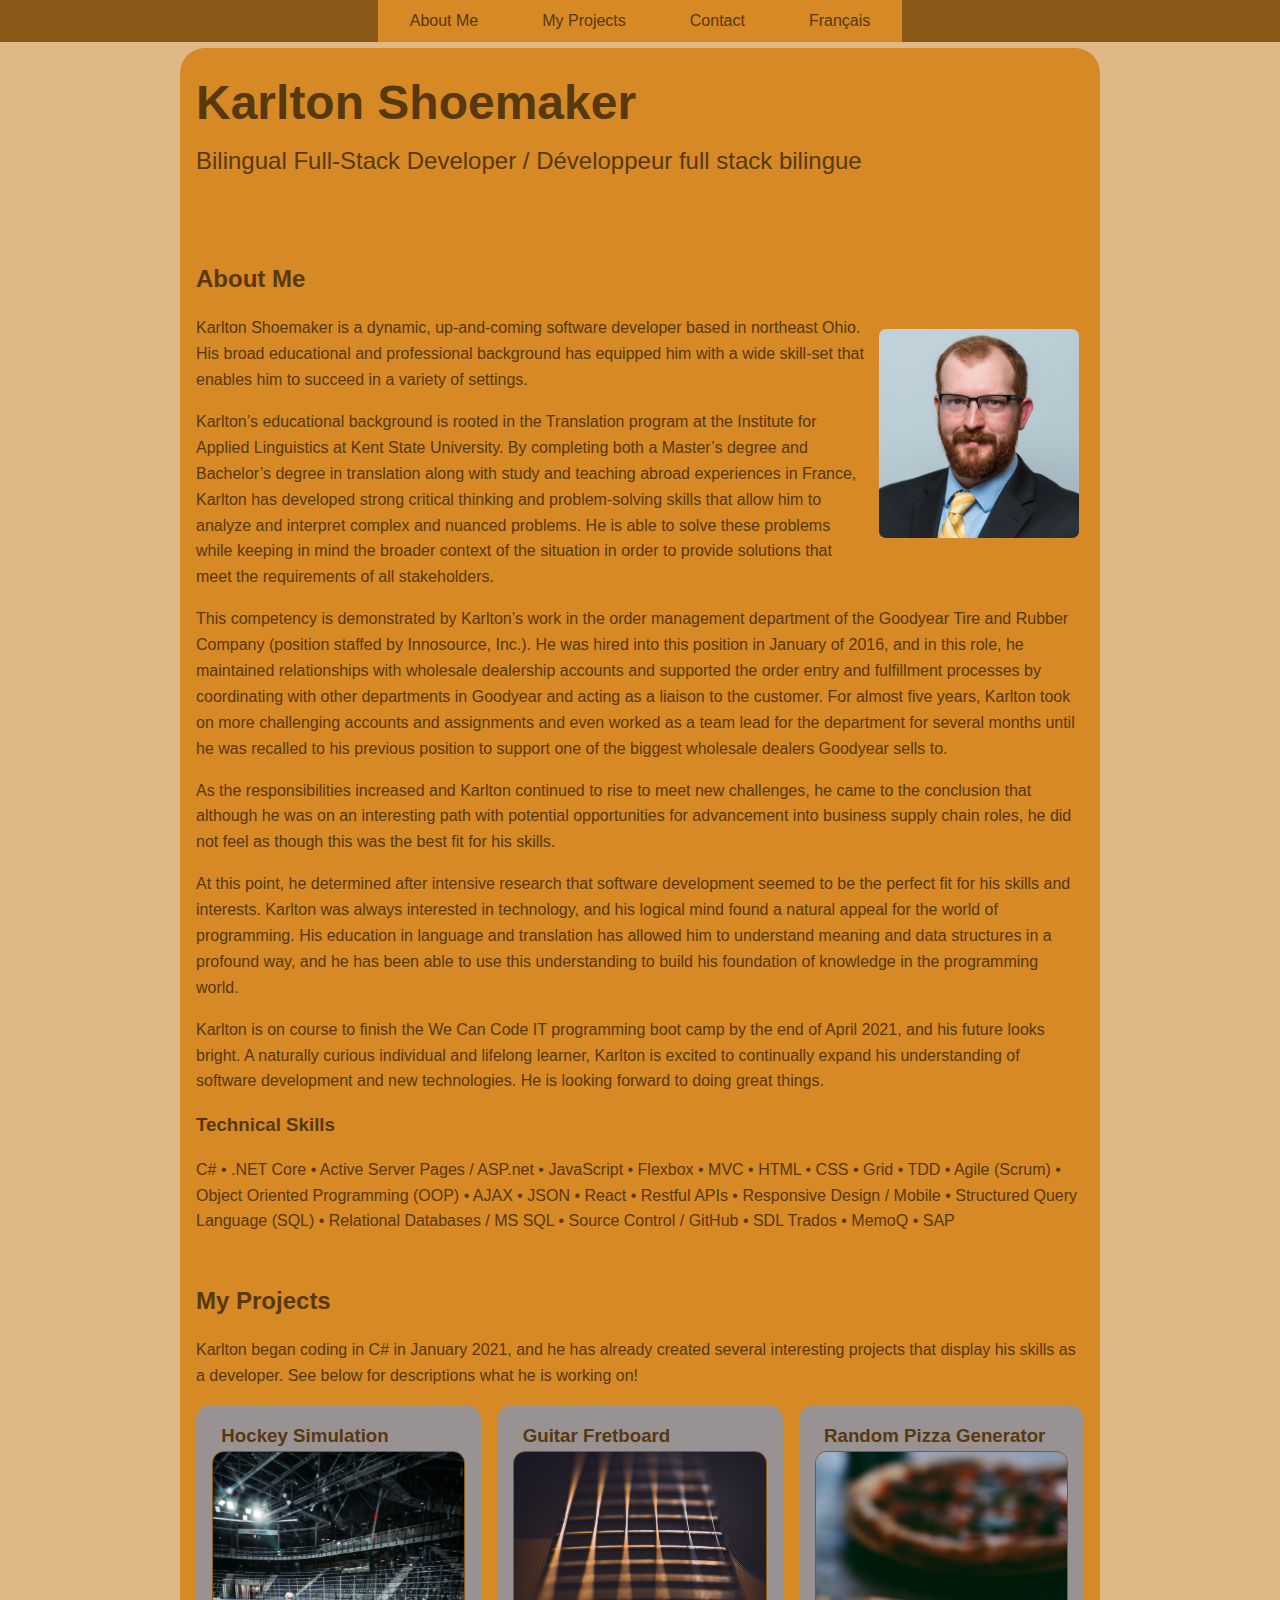
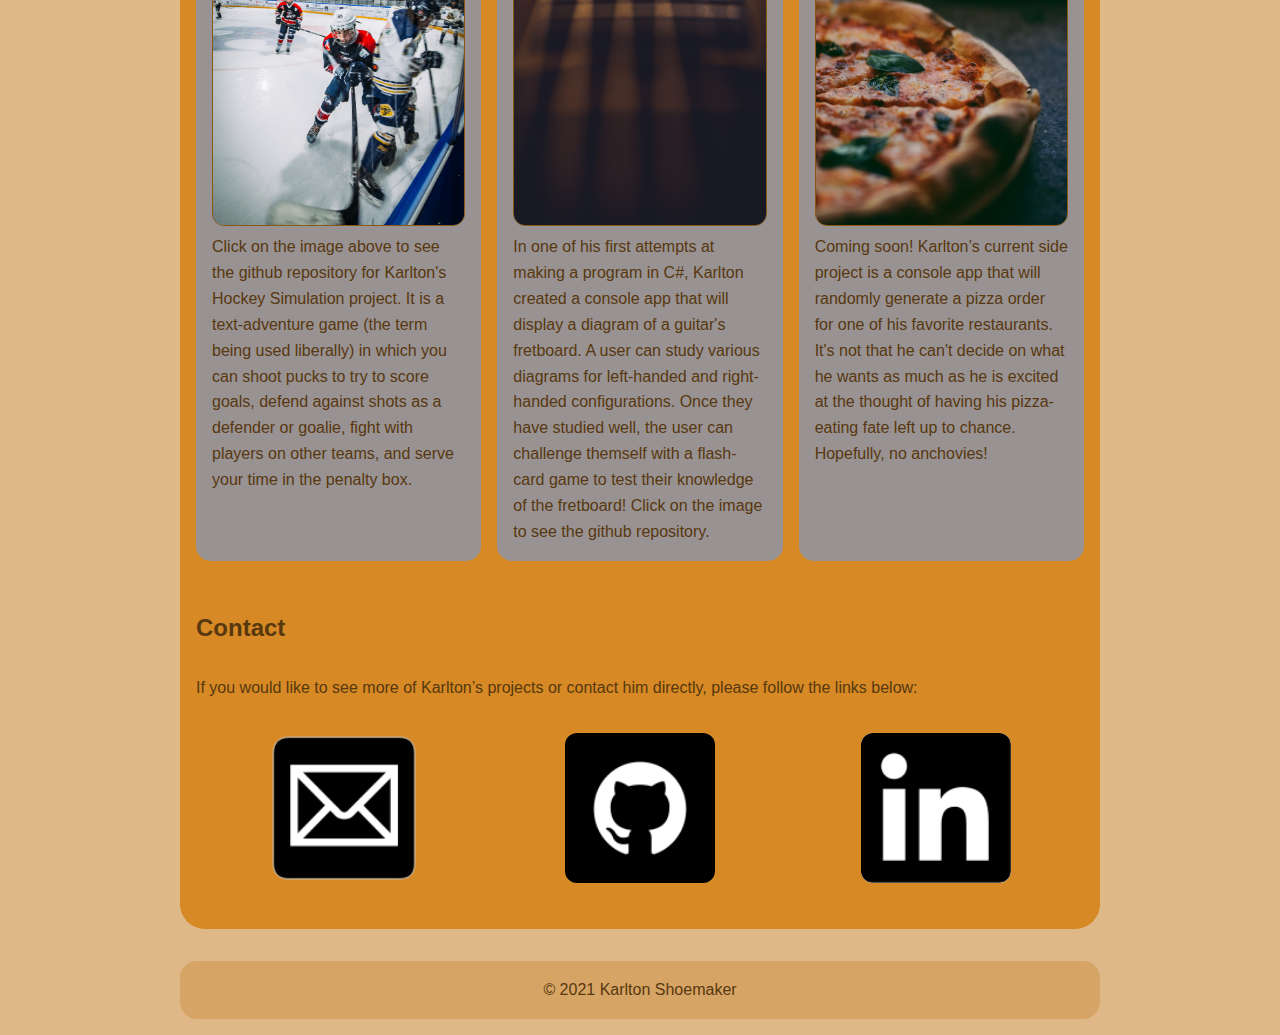
==== index.html @ 98e0a13b "Added links to new pizza generator github repo." ====
<!DOCTYPE html>
<html lang="en">
<head>
    <meta charset="UTF-8">
    <meta http-equiv="X-UA-Compatible" content="IE=edge">
    <meta name="viewport" content="width=device-width, initial-scale=1.0">
    <title>Karlton Shoemaker - Full-Stack Developer</title>
    <link rel="stylesheet" type="text/css" href="./style.css">
</head>
<body>
    <header>
        <h1>Karlton Shoemaker</h1>
        <span>Bilingual Full-Stack Developer / Développeur full stack bilingue</span>
    </header>
    <main>
        <section id="aboutMe">
            <h2>About Me</h2>
            <img id="Headshot" src="images/Headshot No Teeth Cropped.jpg">
            <p>Karlton Shoemaker is a dynamic, up-and-coming software developer based in northeast Ohio. His broad educational and professional background has equipped him with a wide skill-set that enables him to succeed in a variety of settings.</p>
            <p>Karlton’s educational background is rooted in the Translation program at the Institute for Applied Linguistics at Kent State University. By completing both a Master’s degree and Bachelor’s degree in translation along with study and teaching abroad experiences in France, Karlton has developed strong critical thinking and problem-solving skills that allow him to analyze and interpret complex and nuanced problems. He is able to solve these problems while keeping in mind the broader context of the situation in order to provide solutions that meet the requirements of all stakeholders.</p>
            <p>This competency is demonstrated by Karlton’s work in the order management department of the Goodyear Tire and Rubber Company (position staffed by Innosource, Inc.). He was hired into this position in January of 2016, and in this role, he maintained relationships with wholesale dealership accounts and supported the order entry and fulfillment processes by coordinating with other departments in Goodyear and acting as a liaison to the customer. For almost five years, Karlton took on more challenging accounts and assignments and even worked as a team lead for the department for several months until he was recalled to his previous position to support one of the biggest wholesale dealers Goodyear sells to.</p>
	<p>As the responsibilities increased and Karlton continued to rise to meet new challenges, he came to the conclusion that although he was on an interesting path with potential opportunities for advancement into business supply chain roles, he did not feel as though this was the best fit for his skills.</p>
	<p>At this point, he determined after intensive research that software development seemed to be the perfect fit for his skills and interests. Karlton was always interested in technology, and his logical mind found a natural appeal for the world of programming. His education in language and translation has allowed him to understand meaning and data structures in a profound way, and he has been able to use this understanding to build his foundation of knowledge in the programming world.</p>
	<p>Karlton is on course to finish the We Can Code IT programming boot camp by the end of April 2021, and his future looks bright. A naturally curious individual and lifelong learner, Karlton is excited to continually expand his understanding of software development and new technologies. He is looking forward to doing great things.</p>
	<h3>Technical Skills</h3>
	<p>C# • .NET Core • Active Server Pages / ASP.net • JavaScript • Flexbox • MVC • HTML • CSS • Grid • TDD • Agile (Scrum) • Object Oriented Programming (OOP) • AJAX • JSON • React • Restful APIs • Responsive Design / Mobile • Structured Query Language (SQL) • Relational Databases / MS SQL • Source Control / GitHub • SDL Trados • MemoQ • SAP
	</p>
        </section>  
        <section id="myProjects">
            <h2>My Projects</h2>
            <p>Karlton began coding in C# in January 2021, and he has already created several interesting projects that display his skills as a developer. See below for descriptions what he is working on!</p>
            <div id="projects">
                <article class="demos">
                    <h3 class="demos">Hockey Simulation</h3>
                    <a href="https://github.com/karlton-shoemaker/Hockey-Simualtion-Game"><img src="/images/Hockey.jpg" alt="Hockey"></a>
                    <p class="demos">Click on the image above to see the github repository for Karlton's Hockey Simulation project. It is a text-adventure game (the term being used liberally) in which you can shoot pucks to try to score goals, defend against shots as a defender or goalie, fight with players on other teams, and serve your time in the penalty box.</p>
                </article>
                <article class="demos">
                    <h3 class="demos">Guitar Fretboard</h3>
                    <a href="https://github.com/karlton-shoemaker/Guitar-Fretboard"><img src="/images/Fretboard.jpg" alt="Guitar Fretboard"></a>
                    <p class="demos">In one of his first attempts at making a program in C#, Karlton created a console app that will display a diagram of a guitar's fretboard. A user can study various diagrams for left-handed and right-handed configurations. Once they have studied well, the user can challenge themself with a flash-card game to test their knowledge of the fretboard! Click on the image to see the github repository.</p>
                </article>
                <article class="demos">
                    <h3 class="demos">Random Pizza Generator</h3>
                    <a href="https://github.com/karlton-shoemaker/Random-Pizza-Generator"><img src="/images/Pizza.jpg" alt="Pizza"></a>
                    <p class="demos">Coming soon! Karlton’s current side project is a console app that will randomly generate a pizza order for one of his favorite restaurants. It's not that he can't decide on what he wants as much as he is excited at the thought of having his pizza-eating fate left up to chance. Hopefully, no anchovies!</p>
                </article>
            </div>
        </section>
        <section id="contact">
            <h2>Contact</h2>
            <p>If you would like to see more of Karlton’s projects or contact him directly, please follow the links below:</p>
            <a href="mailto: karltonshoemaker@gmail.com"><img src="/images/Email.png"></a>
            <a href="https://github.com/karlton-shoemaker"><img src="/images/GitHub.png"></a>
            <a href="https://www.linkedin.com/in/karltonshoemaker/"><img id="LinkedIn" src="/images/LinkedIn.png"></a>
        </section>
    </main> 
    <nav>
        <a href="#aboutMe">About Me</a>
        <a href="#myProjects">My Projects</a>
        <a href="#contact">Contact</a>
        <a href="/francais.html">Français</a>
    </nav>
    <footer>
        &copy; 2021 Karlton Shoemaker
    </footer>
</body>
</html>
---- style.css ----
* {
    font-family: sans-serif;
    line-height: 1.618em;
    box-sizing: border-box;
    margin: 0;
    padding: 0;
    color: #57380F;
}

body{
    background-color: burlywood;
}

html{
    font-size: 16px;
    margin-top: 3em;
}

header, main, footer{
    max-width: 920px;
    margin: 0 auto;
    padding: 1em;
    background: #D68924;
}

main{
    border-bottom-left-radius: 25px;
    border-bottom-right-radius: 25px;
}

h1, h2, h3{
    color: #57380F;
}

header{
    padding: 1em 1em;
    border-top-left-radius: 25px;
    border-top-right-radius: 25px;
}

#aboutMe img{
    width: 200px;
    margin: 30px 5px 10px 15px;
}
#Headshot{
    float: right;
    border-radius: 7px;
}

header h1{
    font-size: 3em;
}

header span{
    font-size: 1.5em;
    color: #57380F;
}

nav{
    position: fixed;
    top: 0;
    left: 0;
    width: 100%;
    background-color: #8A5918;
    display: flex;
    flex-flow: row;
    justify-content: center;
}

nav a{
    color: #57380F;
    text-decoration: none;
    padding: .5em 2em;
    background: #D68924;
}

nav a:hover{
    background: #8A5918;
}

section{
    margin: 1em 0;
    padding-top: 2em;
    min-height: 20em;
}


section > p{
    margin: 1em 0;
}

section ul{
    padding-left: 1.5em;
}

footer{
    margin-top: 2em;
    margin-bottom: 1em;
    background: #D6A565;
    color: #57380F;
    padding: 1em 0;
    text-align: center;
    border-radius: 17px;
}

#projects{
    display: grid;
    grid-template-columns: repeat(3, 1fr);
    grid-column-gap: 1em;
}

#projects h3{
    padding-left: 0.5em;
}

#projects article{
    padding: 1em;
}

.demos{
    background: rgb(153, 146, 146);
    border-radius: 15px;
}

#projects article img{
    width: 100%;
    max-height: 375px;
    border: 1px solid #8A5918;
    object-fit: cover;
}

#contact{
    display: grid;
    grid-template-columns: 1fr 1fr 1fr;
}

#contact > h2{
    grid-column: 1/4;
}

#contact > p{
    grid-column: 1/4;
}

#contact > a, img{
    margin: auto;
    width: 150px;
    border-radius: 12px;
}

#LinkedIn{
    background: white;
    border-radius: 12px;
}
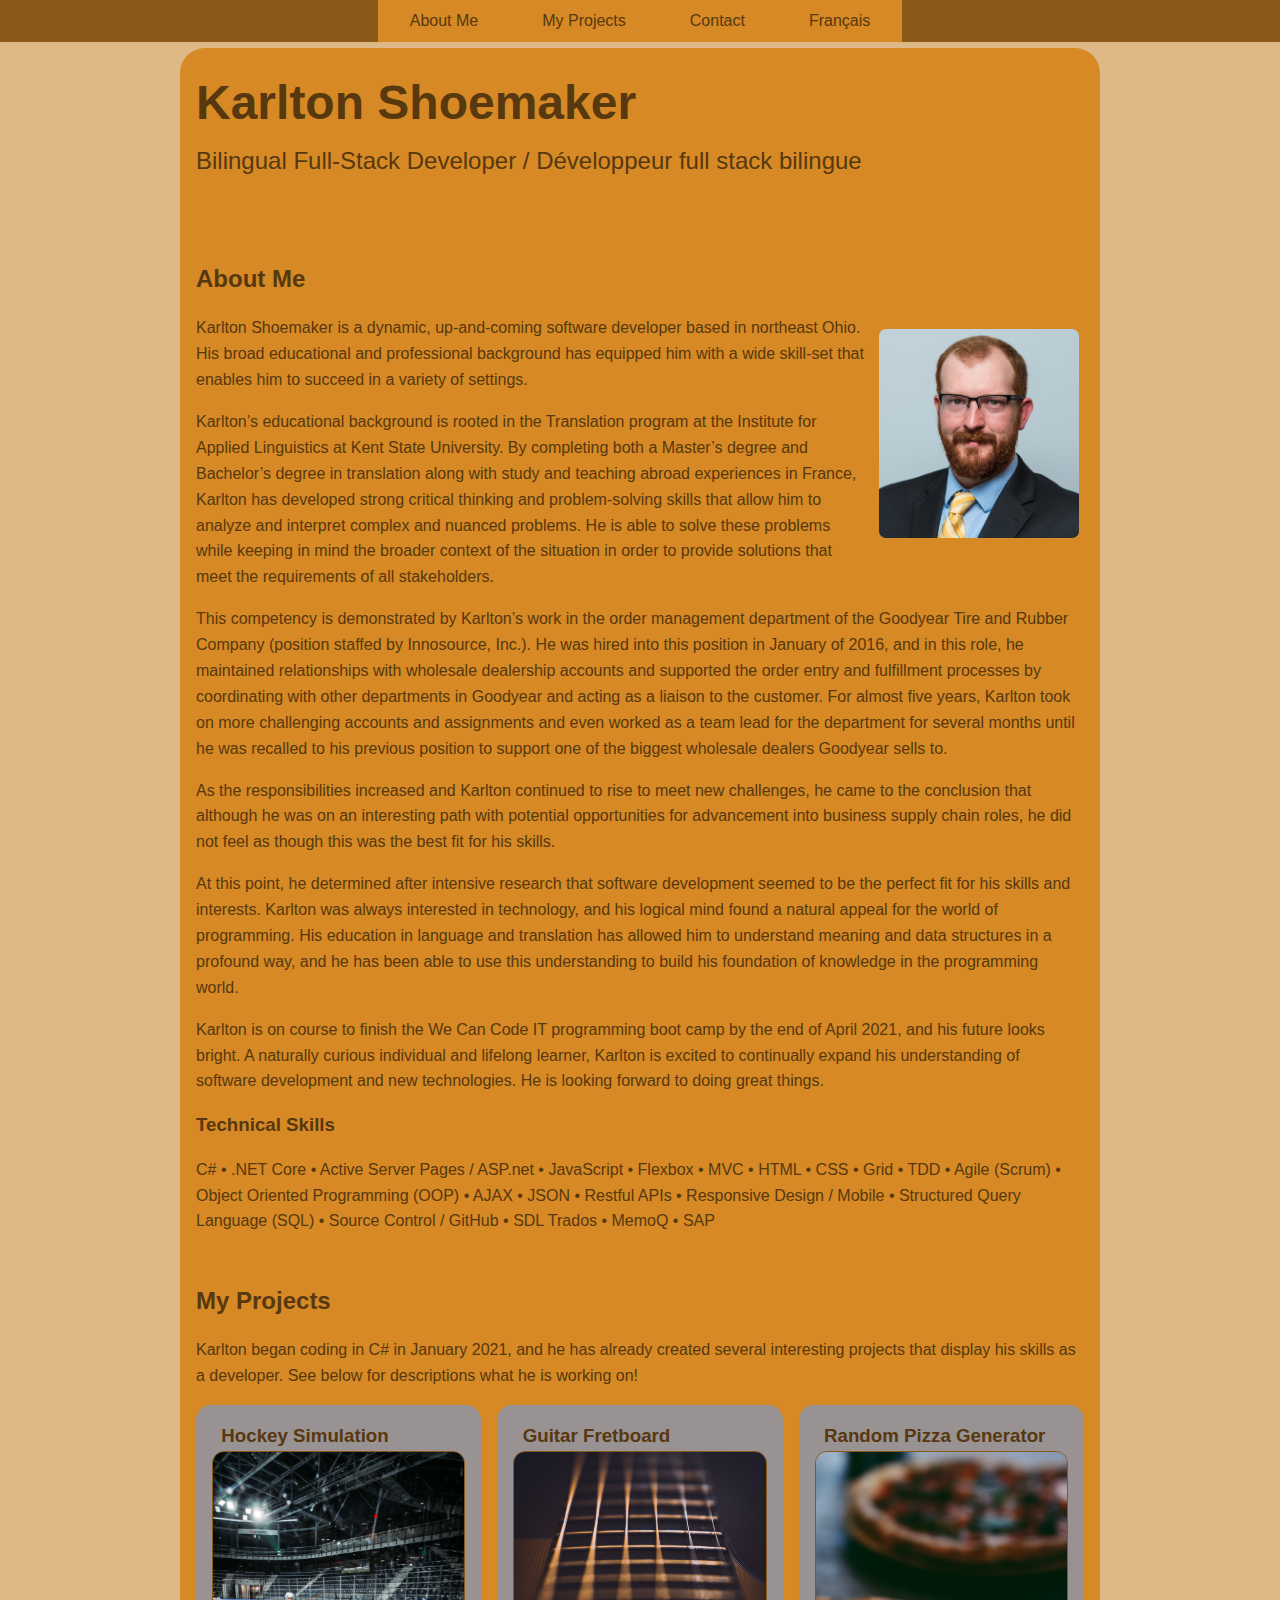
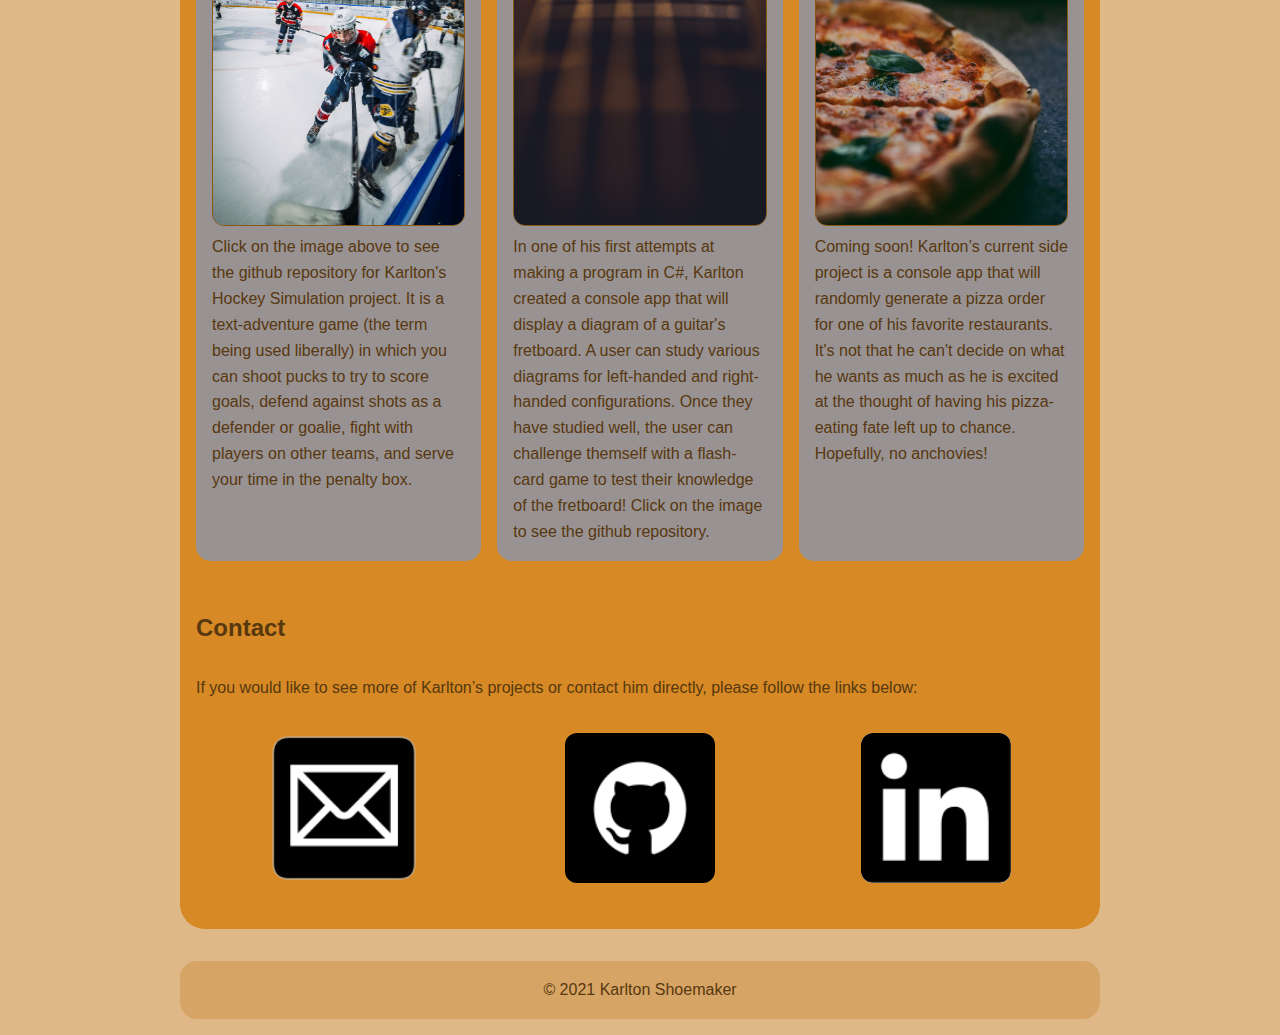
==== commit 5512febd: "Updated tech stack." ====
--- a/index.html
+++ b/index.html
@@ -23,7 +23,7 @@
 	<p>At this point, he determined after intensive research that software development seemed to be the perfect fit for his skills and interests. Karlton was always interested in technology, and his logical mind found a natural appeal for the world of programming. His education in language and translation has allowed him to understand meaning and data structures in a profound way, and he has been able to use this understanding to build his foundation of knowledge in the programming world.</p>
 	<p>Karlton is on course to finish the We Can Code IT programming boot camp by the end of April 2021, and his future looks bright. A naturally curious individual and lifelong learner, Karlton is excited to continually expand his understanding of software development and new technologies. He is looking forward to doing great things.</p>
 	<h3>Technical Skills</h3>
-	<p>C# • .NET Core • Active Server Pages / ASP.net • JavaScript • Flexbox • MVC • HTML • CSS • Grid • TDD • Agile (Scrum) • Object Oriented Programming (OOP) • AJAX • JSON • React • Restful APIs • Responsive Design / Mobile • Structured Query Language (SQL) • Relational Databases / MS SQL • Source Control / GitHub • SDL Trados • MemoQ • SAP
+	<p>C# • .NET Core • Active Server Pages / ASP.net • JavaScript • Flexbox • MVC • HTML • CSS • Grid • TDD • Agile (Scrum) • Object Oriented Programming (OOP) • AJAX • JSON • Restful APIs • Responsive Design / Mobile • Structured Query Language (SQL) • Source Control / GitHub • SDL Trados • MemoQ • SAP
 	</p>
         </section>  
         <section id="myProjects">
@@ -32,7 +32,7 @@
             <div id="projects">
                 <article class="demos">
                     <h3 class="demos">Hockey Simulation</h3>
-                    <a href="https://github.com/karlton-shoemaker/Hockey-Simualtion-Game"><img src="/images/Hockey.jpg" alt="Hockey"></a>
+                    <a href="https://github.com/karlton-shoemaker/Hockey-Simulation-Game"><img src="/images/Hockey.jpg" alt="Hockey"></a>
                     <p class="demos">Click on the image above to see the github repository for Karlton's Hockey Simulation project. It is a text-adventure game (the term being used liberally) in which you can shoot pucks to try to score goals, defend against shots as a defender or goalie, fight with players on other teams, and serve your time in the penalty box.</p>
                 </article>
                 <article class="demos">
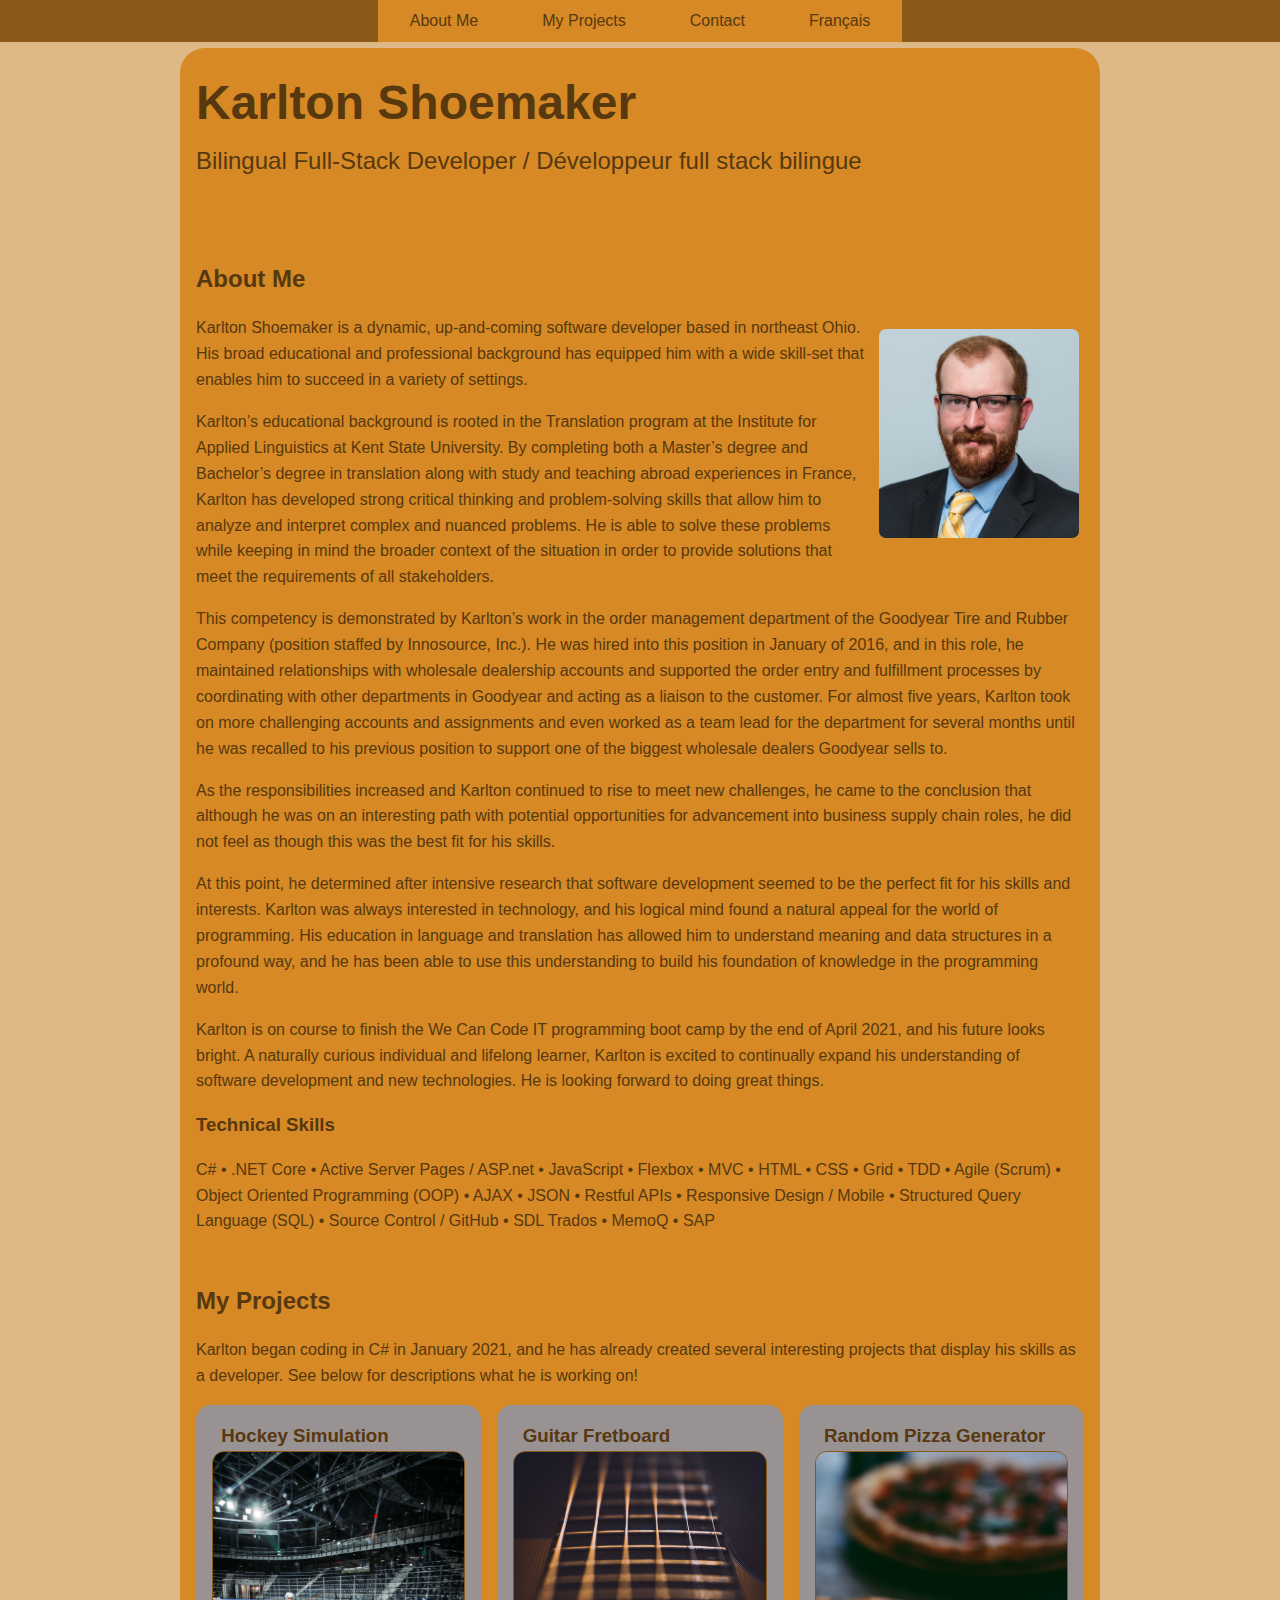
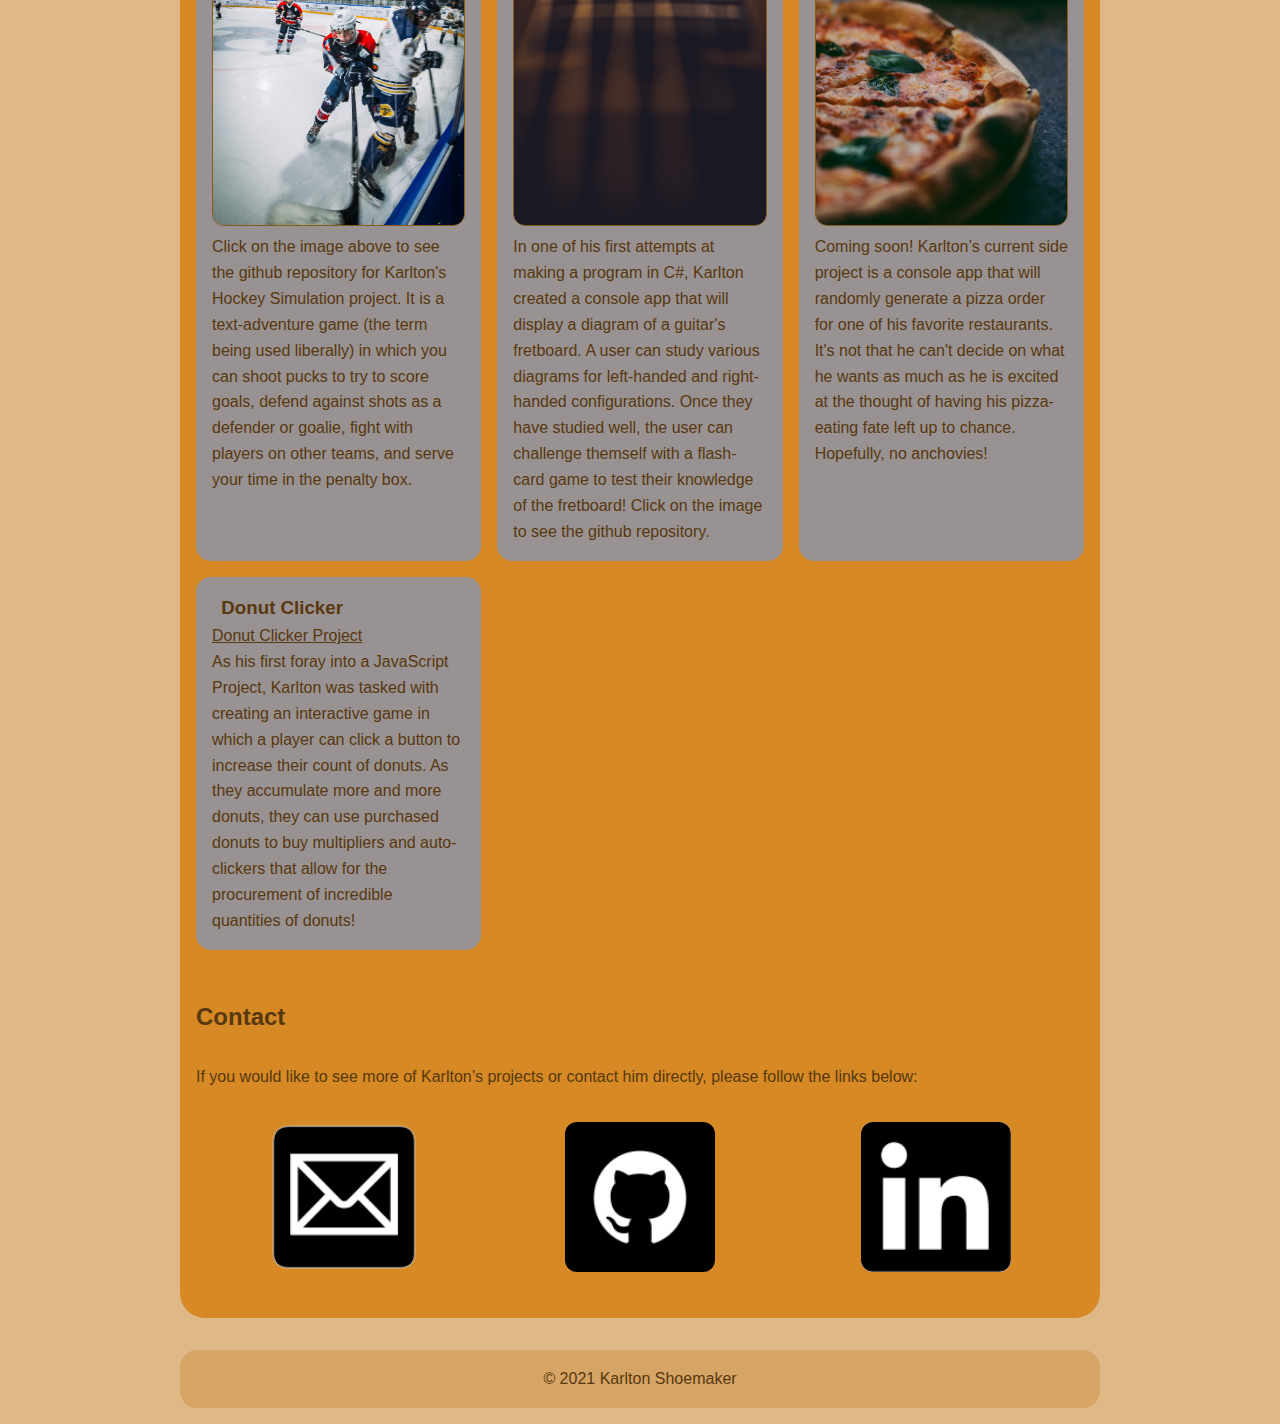
==== commit dfcb016d: "Added code for donut clicker project and link to it html so that it can be viewed online." ====
--- a/index.html
+++ b/index.html
@@ -32,34 +32,39 @@
             <div id="projects">
                 <article class="demos">
                     <h3 class="demos">Hockey Simulation</h3>
-                    <a href="https://github.com/karlton-shoemaker/Hockey-Simulation-Game"><img src="/images/Hockey.jpg" alt="Hockey"></a>
+                    <a href="https://github.com/karlton-shoemaker/Hockey-Simulation-Game"><img src="./images/Hockey.jpg" alt="Hockey"></a>
                     <p class="demos">Click on the image above to see the github repository for Karlton's Hockey Simulation project. It is a text-adventure game (the term being used liberally) in which you can shoot pucks to try to score goals, defend against shots as a defender or goalie, fight with players on other teams, and serve your time in the penalty box.</p>
                 </article>
                 <article class="demos">
                     <h3 class="demos">Guitar Fretboard</h3>
-                    <a href="https://github.com/karlton-shoemaker/Guitar-Fretboard"><img src="/images/Fretboard.jpg" alt="Guitar Fretboard"></a>
+                    <a href="https://github.com/karlton-shoemaker/Guitar-Fretboard"><img src="./images/Fretboard.jpg" alt="Guitar Fretboard"></a>
                     <p class="demos">In one of his first attempts at making a program in C#, Karlton created a console app that will display a diagram of a guitar's fretboard. A user can study various diagrams for left-handed and right-handed configurations. Once they have studied well, the user can challenge themself with a flash-card game to test their knowledge of the fretboard! Click on the image to see the github repository.</p>
                 </article>
                 <article class="demos">
                     <h3 class="demos">Random Pizza Generator</h3>
-                    <a href="https://github.com/karlton-shoemaker/Random-Pizza-Generator"><img src="/images/Pizza.jpg" alt="Pizza"></a>
+                    <a href="https://github.com/karlton-shoemaker/Random-Pizza-Generator"><img src="./images/Pizza.jpg" alt="Pizza"></a>
                     <p class="demos">Coming soon! Karlton’s current side project is a console app that will randomly generate a pizza order for one of his favorite restaurants. It's not that he can't decide on what he wants as much as he is excited at the thought of having his pizza-eating fate left up to chance. Hopefully, no anchovies!</p>
+                </article>
+                <article class="demos">
+                    <h3 class="demos">Donut Clicker</h3>
+                    <a href="./DonutClicker/index.html">Donut Clicker Project</a>
+                    <p class="demos">As his first foray into a JavaScript Project, Karlton was tasked with creating an interactive game in which a player can click a button to increase their count of donuts. As they accumulate more and more donuts, they can use purchased donuts to buy multipliers and auto-clickers that allow for the procurement of incredible quantities of donuts!</p>
                 </article>
             </div>
         </section>
         <section id="contact">
             <h2>Contact</h2>
             <p>If you would like to see more of Karlton’s projects or contact him directly, please follow the links below:</p>
-            <a href="mailto: karltonshoemaker@gmail.com"><img src="/images/Email.png"></a>
-            <a href="https://github.com/karlton-shoemaker"><img src="/images/GitHub.png"></a>
-            <a href="https://www.linkedin.com/in/karltonshoemaker/"><img id="LinkedIn" src="/images/LinkedIn.png"></a>
+            <a href="mailto: karltonshoemaker@gmail.com"><img src="./images/Email.png"></a>
+            <a href="https://github.com/karlton-shoemaker"><img src="./images/GitHub.png"></a>
+            <a href="https://www.linkedin.com/in/karltonshoemaker/"><img id="LinkedIn" src="./images/LinkedIn.png"></a>
         </section>
     </main> 
     <nav>
         <a href="#aboutMe">About Me</a>
         <a href="#myProjects">My Projects</a>
         <a href="#contact">Contact</a>
-        <a href="/francais.html">Français</a>
+        <a href="./francais.html">Français</a>
     </nav>
     <footer>
         &copy; 2021 Karlton Shoemaker
--- a/style.css
+++ b/style.css
@@ -107,6 +107,7 @@
     display: grid;
     grid-template-columns: repeat(3, 1fr);
     grid-column-gap: 1em;
+    grid-row-gap: 1em;
 }
 
 #projects h3{
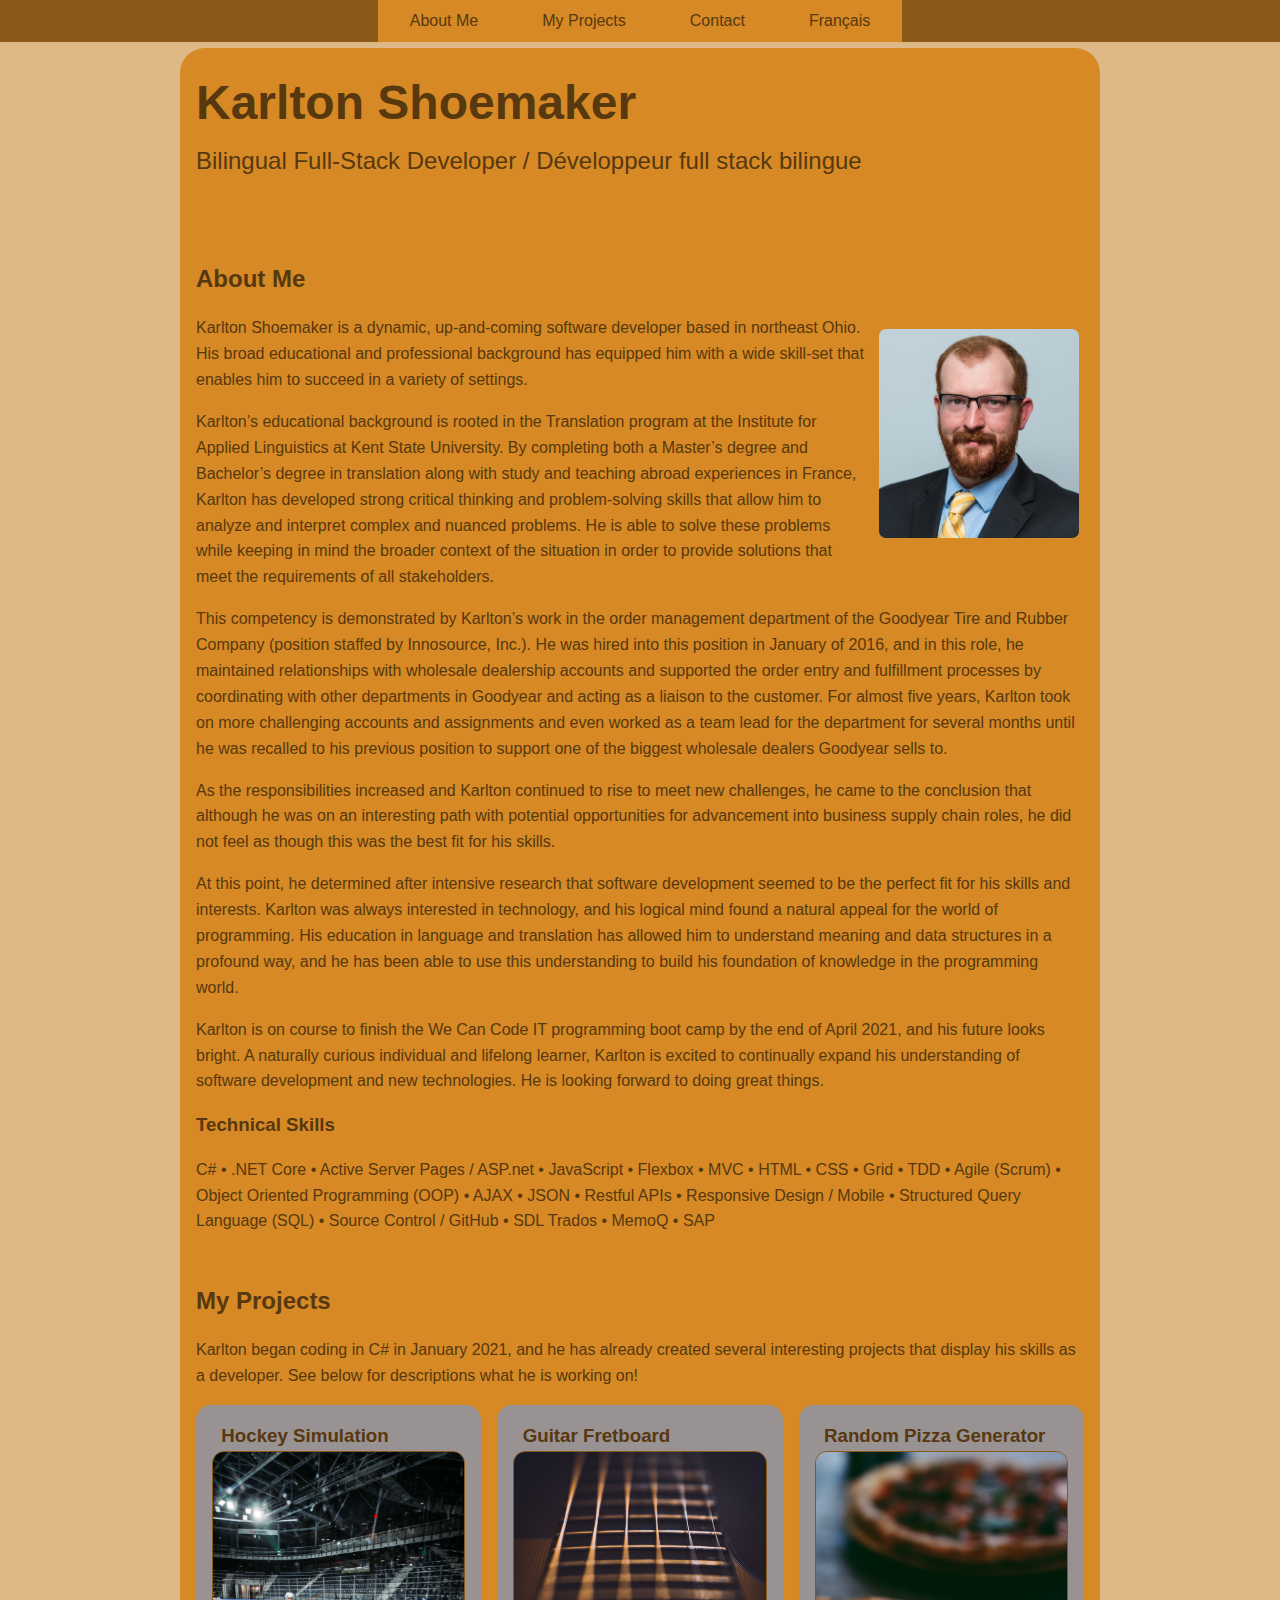
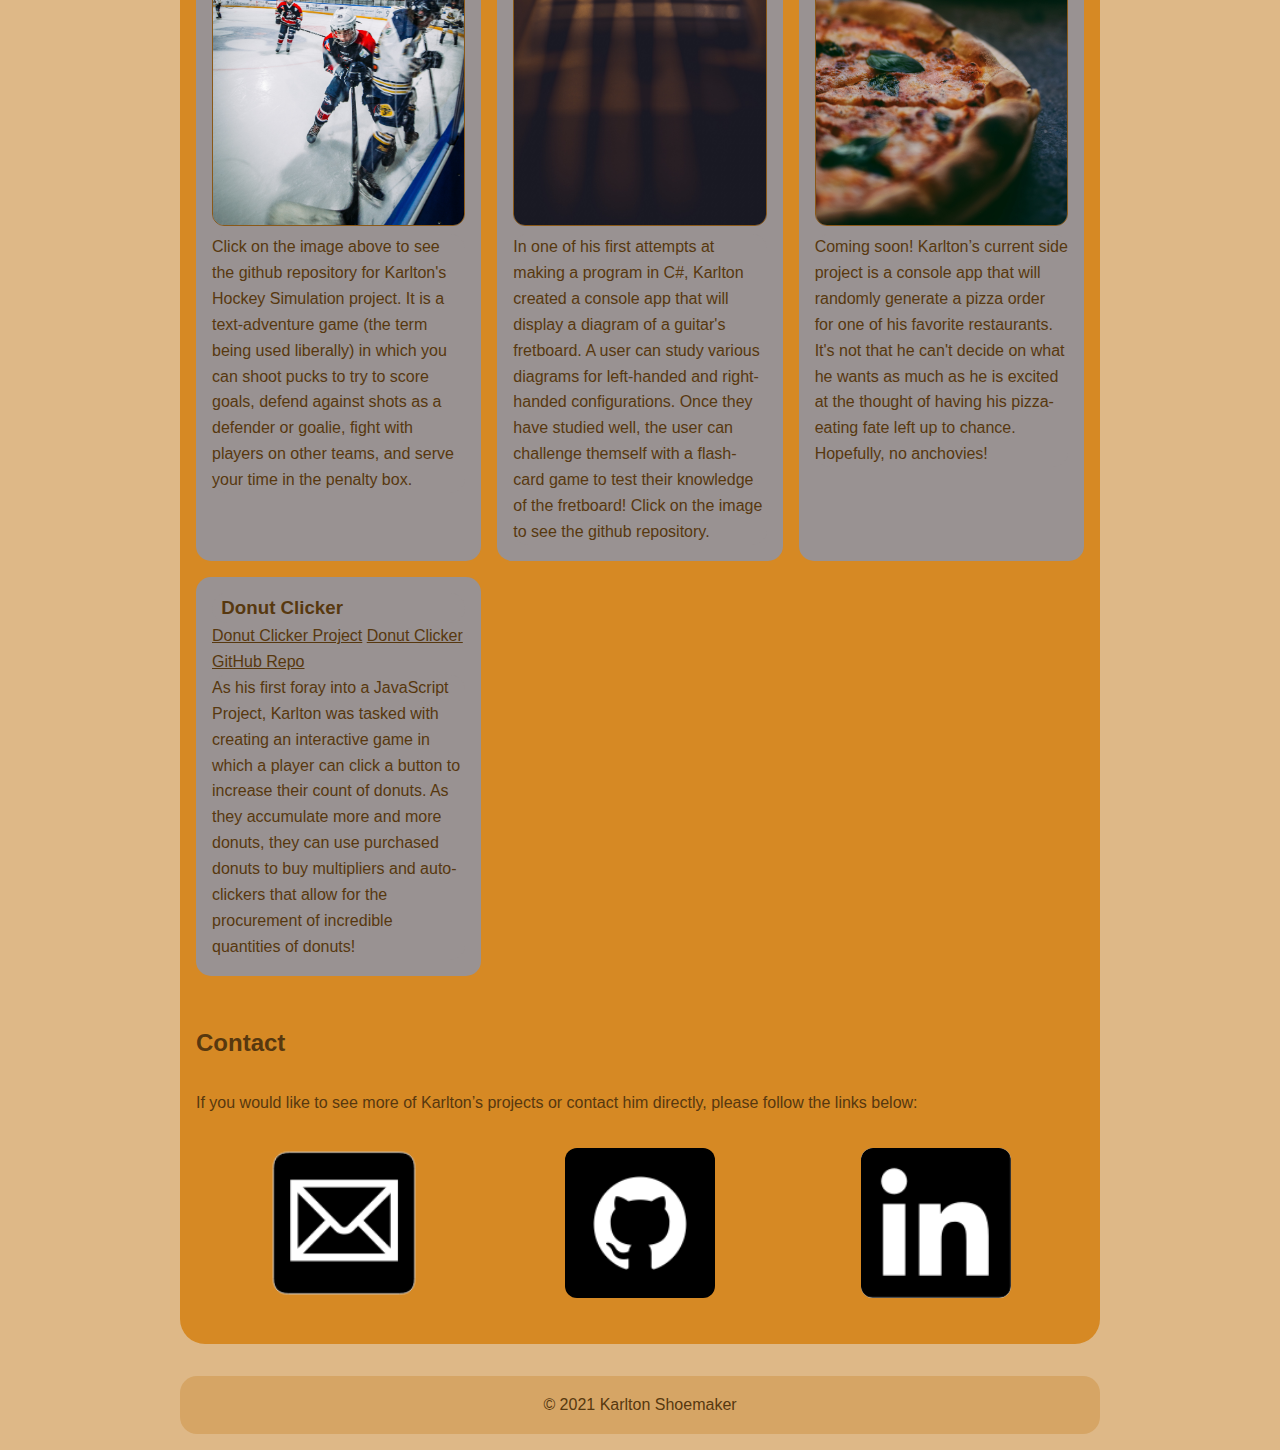
==== commit 8c5ca7f2: "Added link to Donut Clicker Github repo." ====
--- a/index.html
+++ b/index.html
@@ -48,6 +48,7 @@
                 <article class="demos">
                     <h3 class="demos">Donut Clicker</h3>
                     <a href="./DonutClicker/index.html">Donut Clicker Project</a>
+                    <a href="https://github.com/karlton-shoemaker/Donut-Clicker">Donut Clicker GitHub Repo</a>
                     <p class="demos">As his first foray into a JavaScript Project, Karlton was tasked with creating an interactive game in which a player can click a button to increase their count of donuts. As they accumulate more and more donuts, they can use purchased donuts to buy multipliers and auto-clickers that allow for the procurement of incredible quantities of donuts!</p>
                 </article>
             </div>
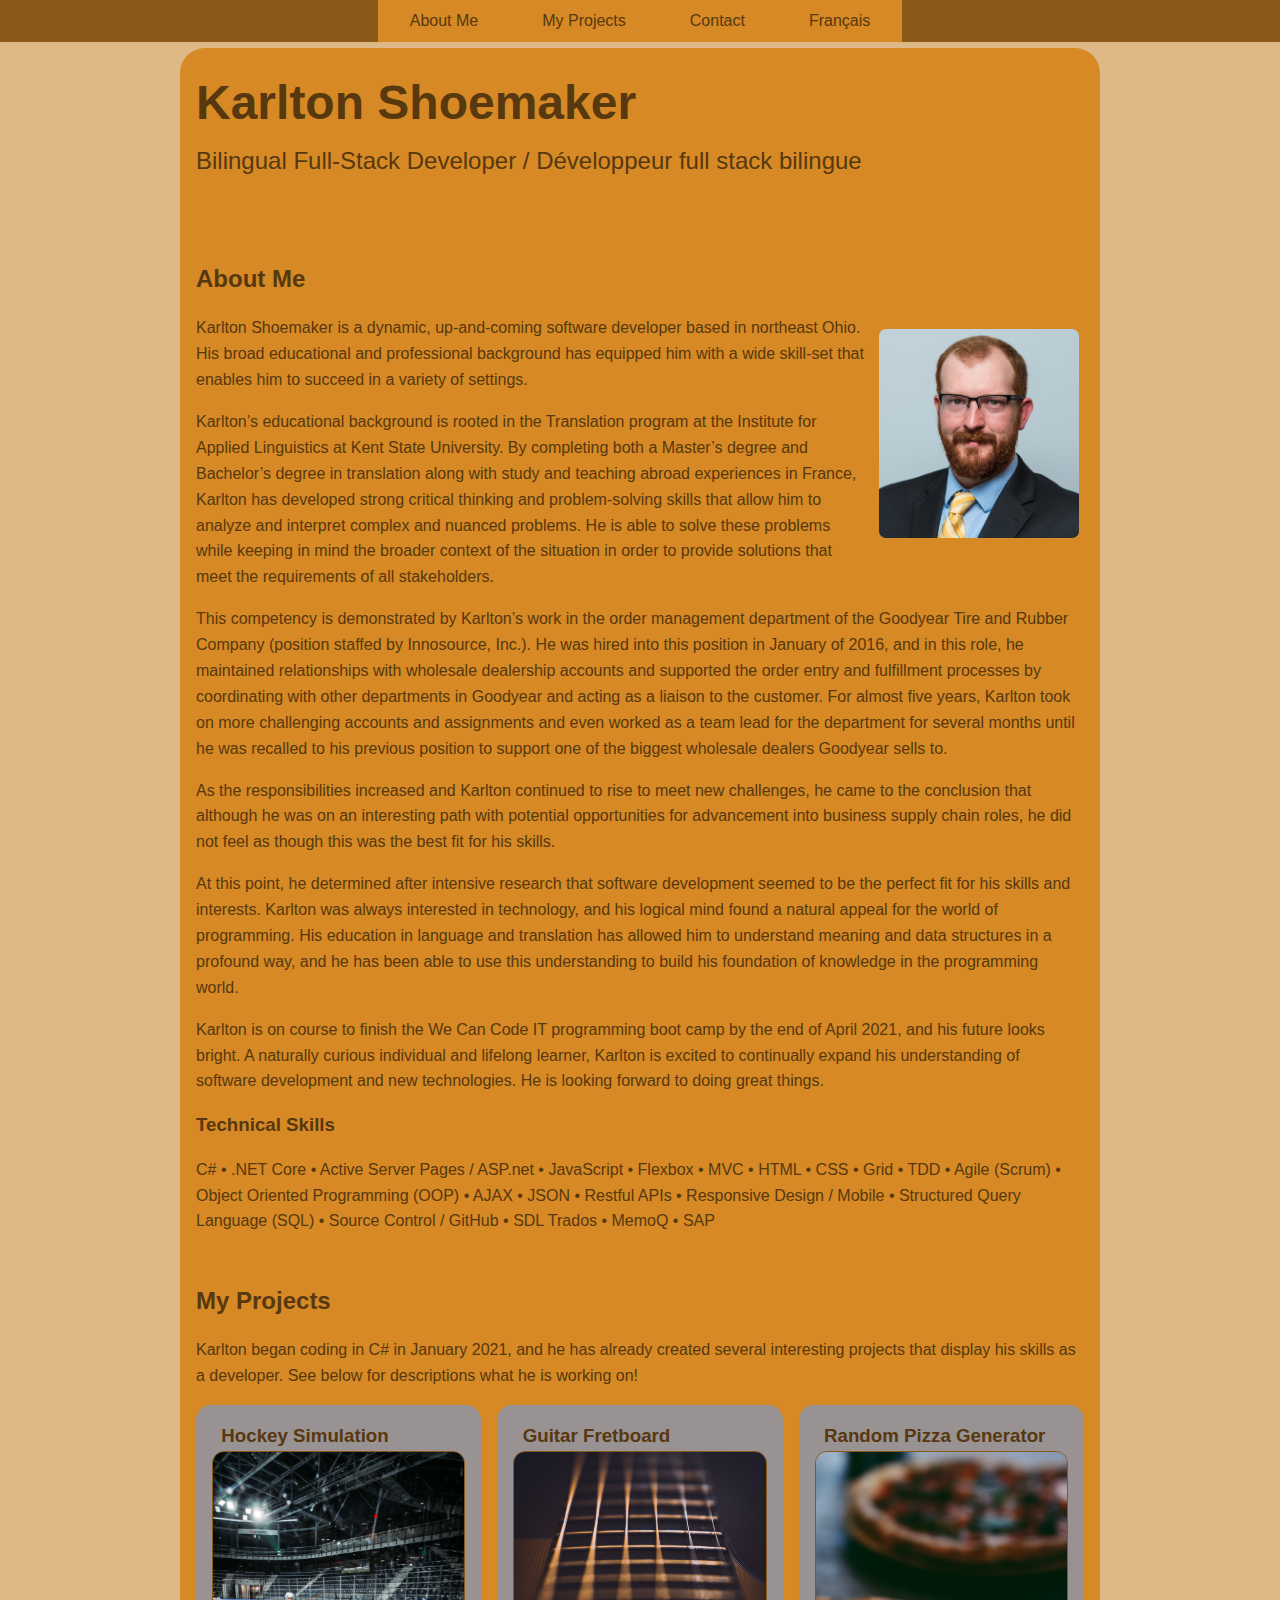
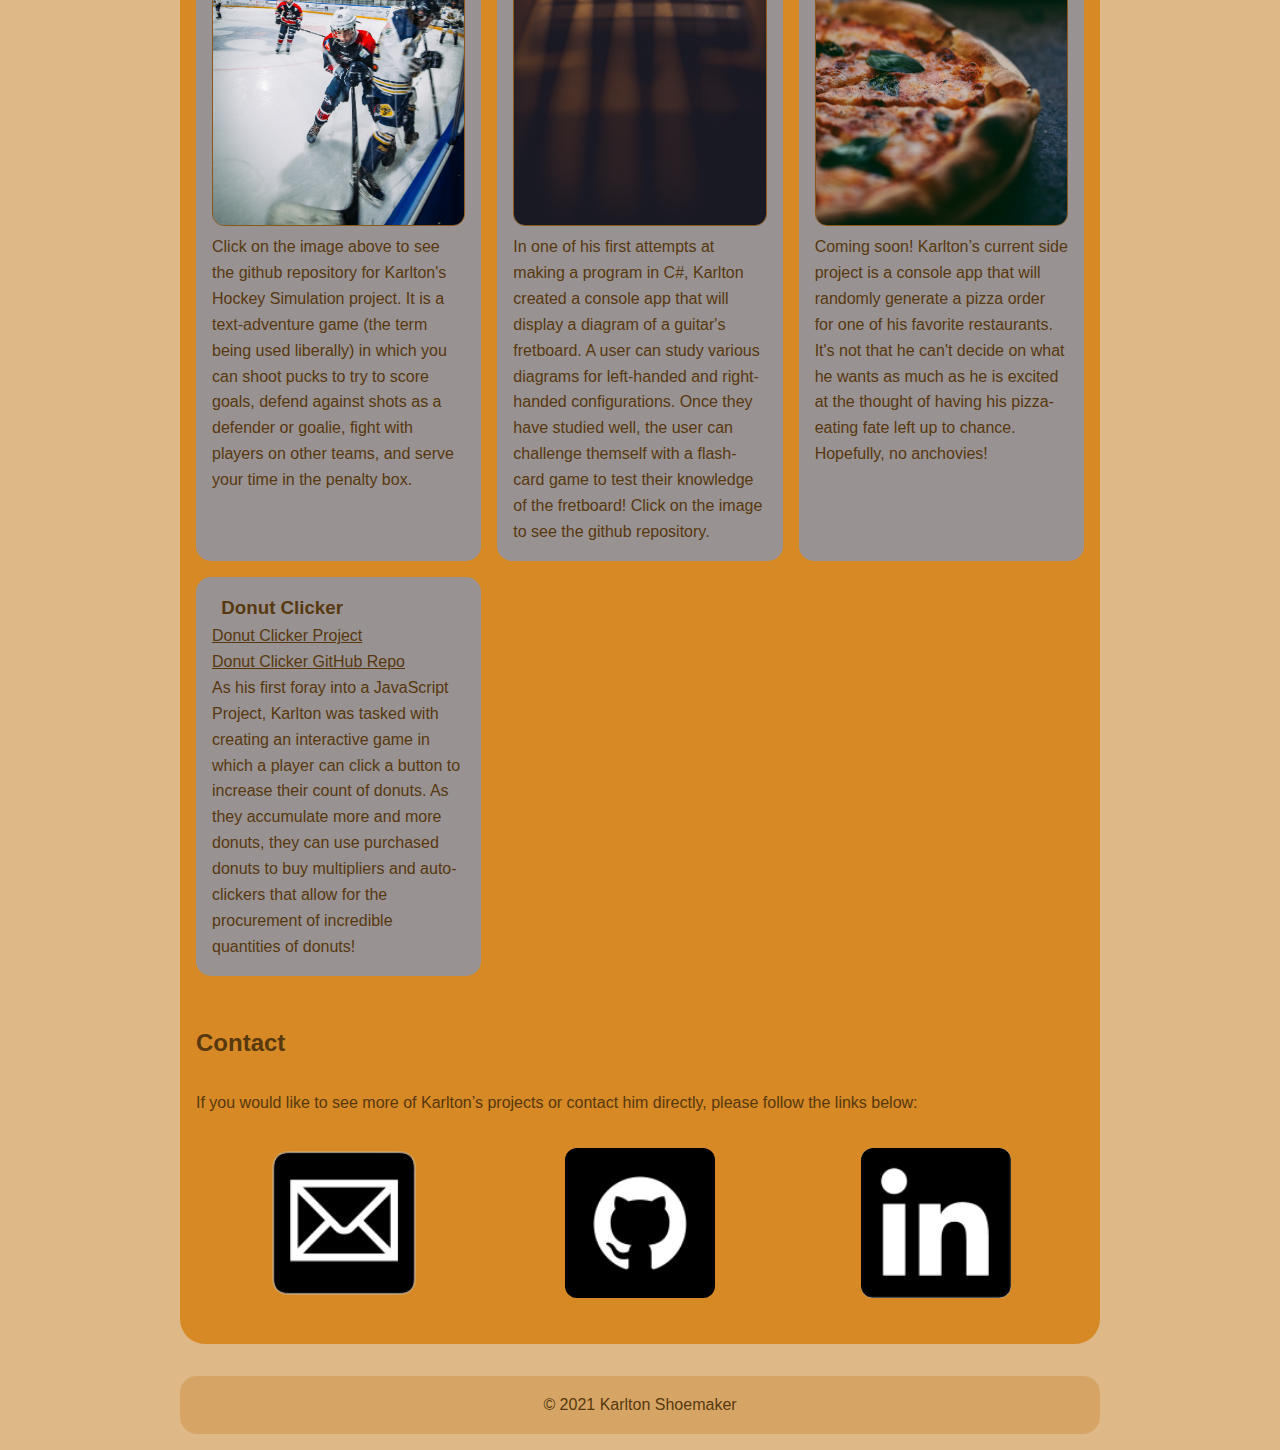
==== commit a92e2ae7: "Added break so links are on different lines." ====
--- a/index.html
+++ b/index.html
@@ -48,6 +48,7 @@
                 <article class="demos">
                     <h3 class="demos">Donut Clicker</h3>
                     <a href="./DonutClicker/index.html">Donut Clicker Project</a>
+                    <br>
                     <a href="https://github.com/karlton-shoemaker/Donut-Clicker">Donut Clicker GitHub Repo</a>
                     <p class="demos">As his first foray into a JavaScript Project, Karlton was tasked with creating an interactive game in which a player can click a button to increase their count of donuts. As they accumulate more and more donuts, they can use purchased donuts to buy multipliers and auto-clickers that allow for the procurement of incredible quantities of donuts!</p>
                 </article>
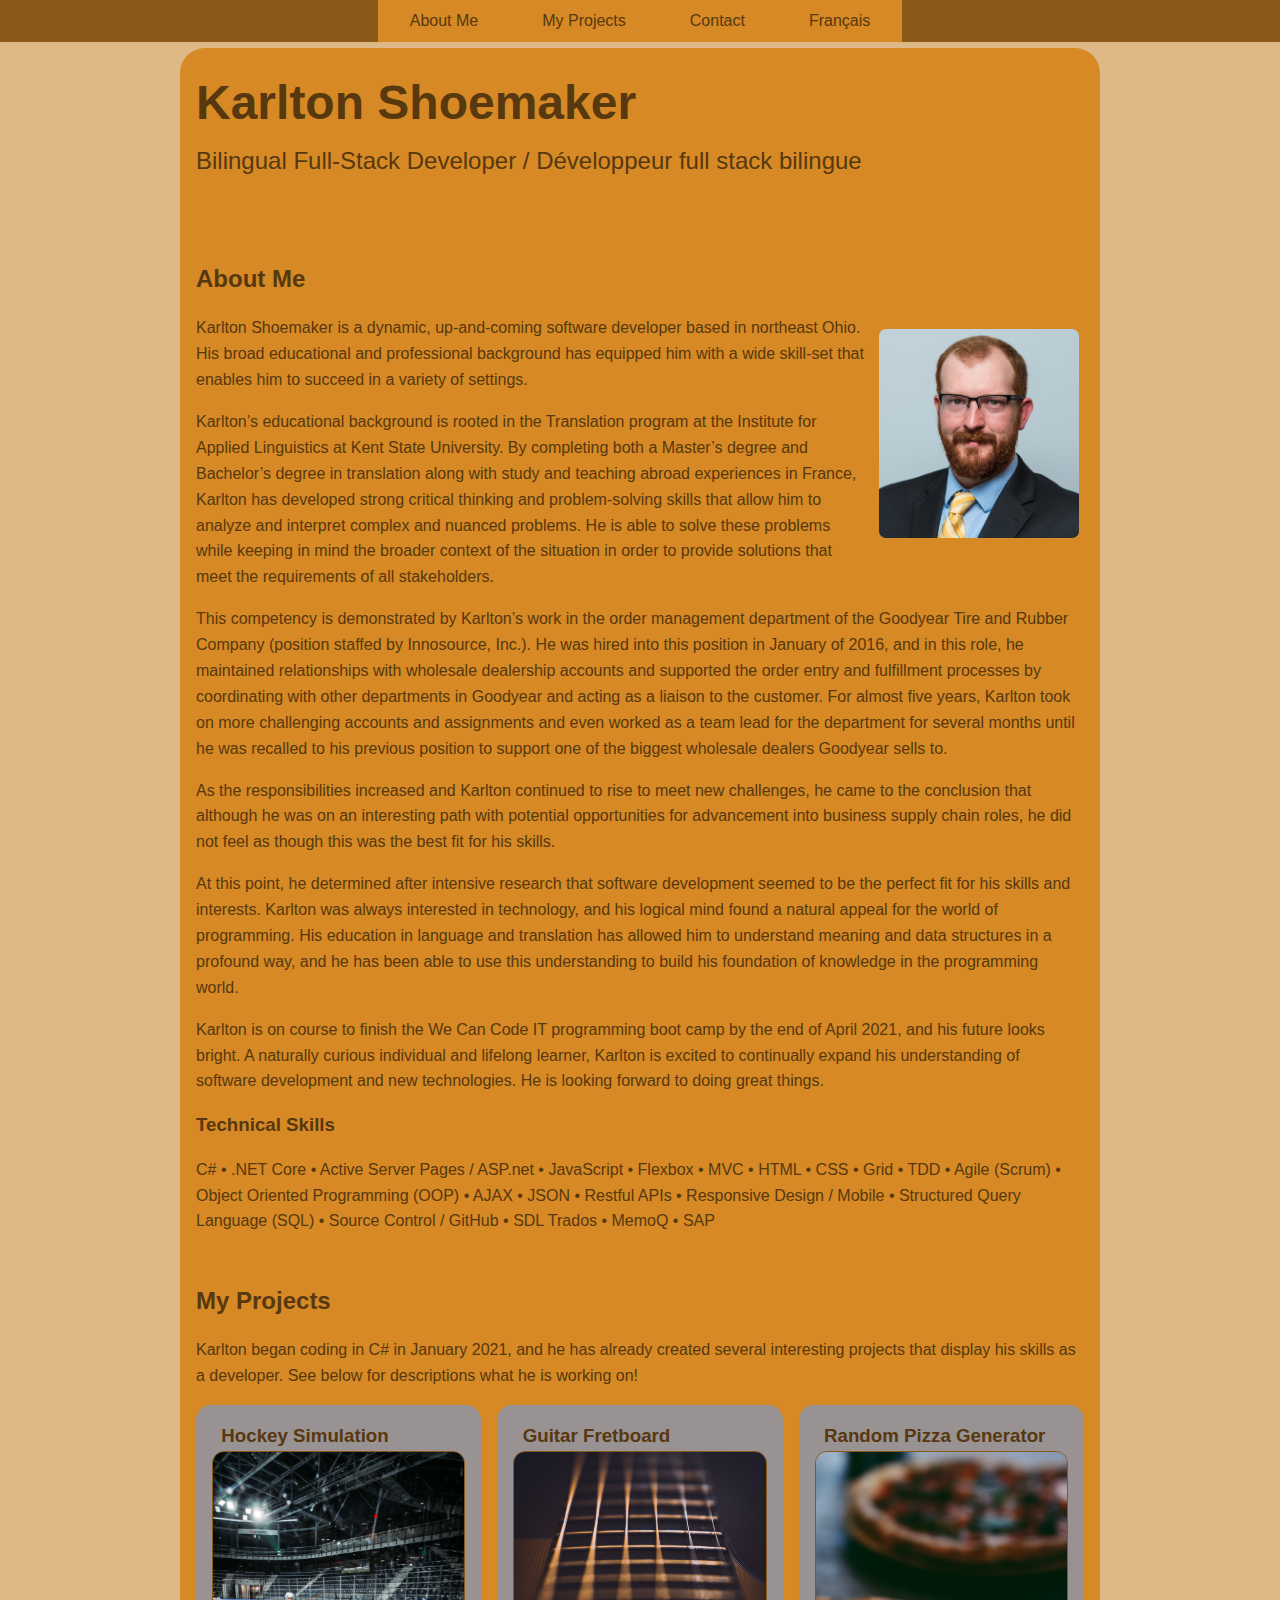
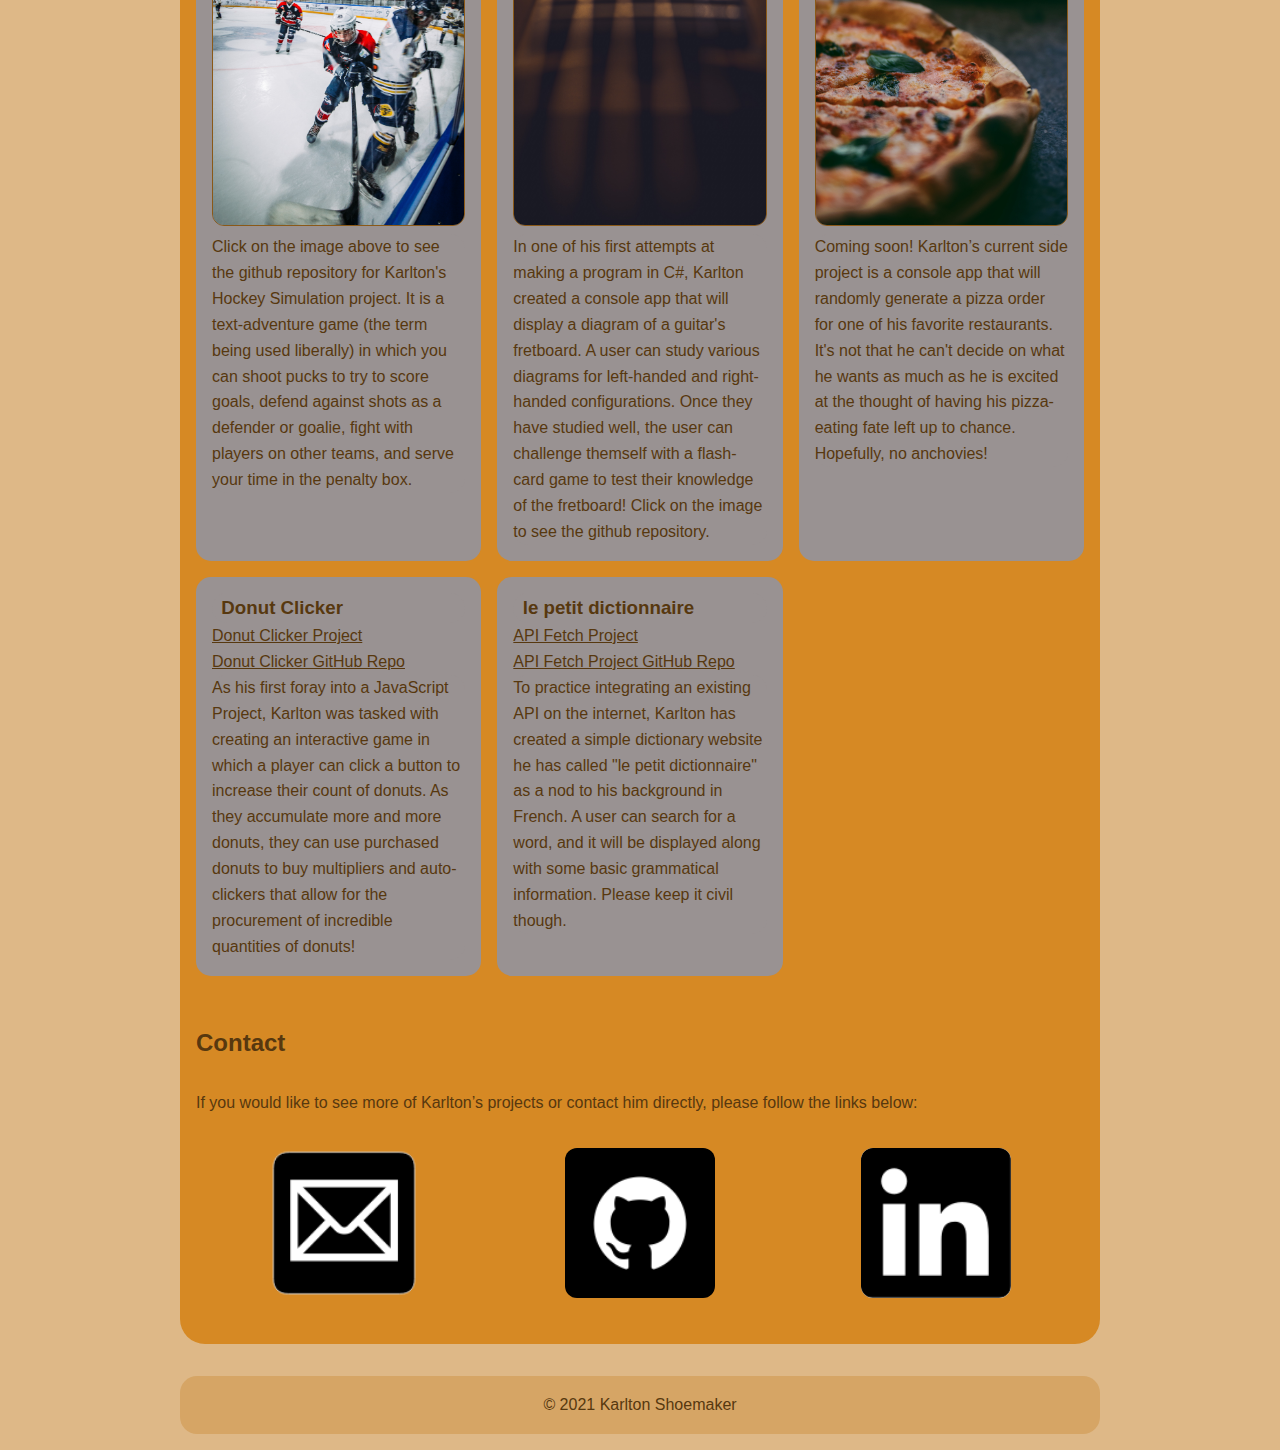
==== commit 340bbeac: "Added code for API project so it can be linked to website." ====
--- a/index.html
+++ b/index.html
@@ -52,6 +52,13 @@
                     <a href="https://github.com/karlton-shoemaker/Donut-Clicker">Donut Clicker GitHub Repo</a>
                     <p class="demos">As his first foray into a JavaScript Project, Karlton was tasked with creating an interactive game in which a player can click a button to increase their count of donuts. As they accumulate more and more donuts, they can use purchased donuts to buy multipliers and auto-clickers that allow for the procurement of incredible quantities of donuts!</p>
                 </article>
+                <article class="demos">
+                    <h3 class="demos">le petit dictionnaire</h3>
+                    <a href="./API-Project/index.html">API Fetch Project</a>
+                    <br>
+                    <a href="https://github.com/karlton-shoemaker/API-Project">API Fetch Project GitHub Repo</a>
+                    <p class="demos">To practice integrating an existing API on the internet, Karlton has created a simple dictionary website he has called "le petit dictionnaire" as a nod to his background in French. A user can search for a word, and it will be displayed along with some basic grammatical information. Please keep it civil though.</p>
+                </article>
             </div>
         </section>
         <section id="contact">
